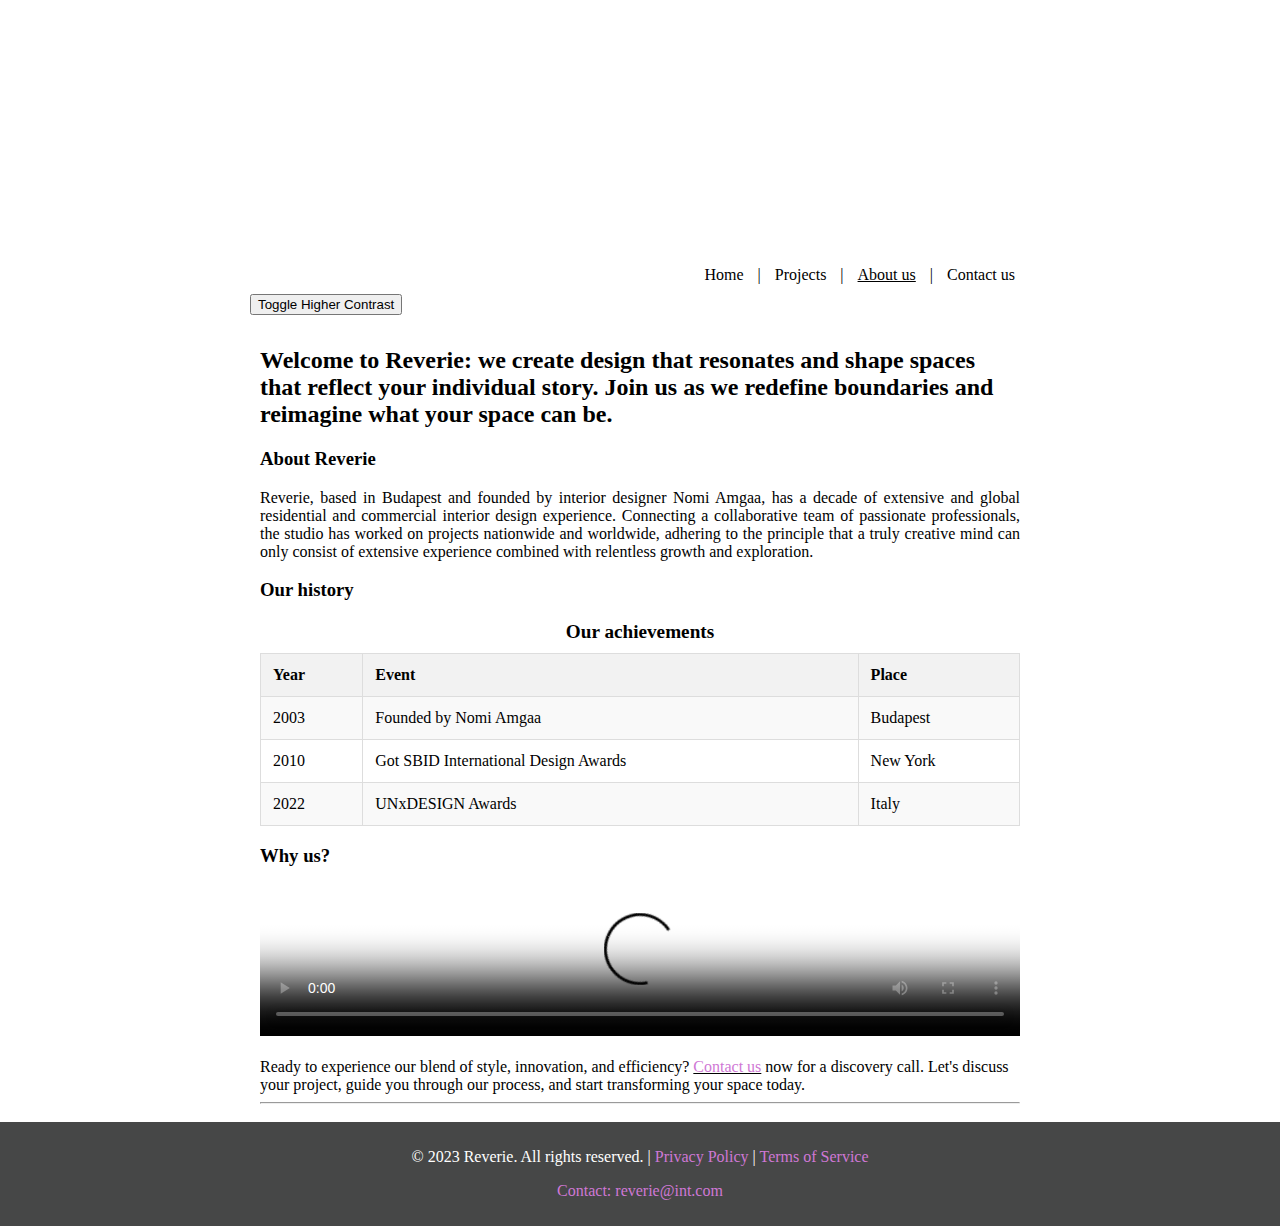
==== about_us.html @ 20a0ffb6 "Add files via upload" ====
<!DOCTYPE html>
<html lang="en">
<head>
    <meta charset="UTF-8">
    <meta name="viewport" content="width=device-width, initial-scale=1.0">
    <link rel="stylesheet" href="about_us.css">
    <link rel="stylesheet" href="visual.css">
    
    <!-- <style>
        
        header {
            display: flex;
            align-items: center;
            justify-content: space-between;
            background-image: url('pictures/homepage1.jpg'); 
            background-size: cover;
            background-position: center; 
            padding: 100px;
            color: white;
        }
        
        body {
            font-family: Arial, sans-serif;
            margin: 0 0 0 0; 
            padding: 0;
            overflow: hidden;
        }
        nav {
            background-color: white;
            padding: 5px;
            text-align: right;
        }

        nav a {
            color: black;
            text-decoration: none;
            padding: 5px;
            margin: 0 5px;
            display: inline-block;
        }

        main {
            padding: 10px;
        }
        
    </style> -->
    
    <title>About us</title>
</head>
<body>
    <div class="banner" img src="pictures/homepage2.jpg" alt="">
    </div>
    <!-- <img src="pictures/logo.png" alt="logo" class="logo" height="150"> -->
    <div class="content-container">
    <nav>
        <a href="index.html">Home</a> |
        <a href="projects.html">Projects</a> |
        <a href="about_us.html"><u>About us</u></a> |
        <a href="contact_us.html">Contact us</a>
    </nav>
    <button onclick="toggleVisualImpairment()">Toggle Higher Contrast</button>

            <script>
                function toggleVisualImpairment() {
                document.body.classList.toggle('visually-impaired');
                }

            </script>
    <header>
    </header>
    <main>
        <h2>Welcome to Reverie: we create design that resonates and shape spaces that reflect your individual story. Join us as we redefine boundaries and reimagine what your space can be.</h2>
        <section>
        <h3>About Reverie</h3>
        <article>
            <div class="justify-text">
                <p>Reverie, based in Budapest and founded by interior designer Nomi Amgaa, has a decade of extensive and global residential and commercial interior design experience. Connecting a collaborative team of passionate professionals, the studio has worked on projects nationwide and worldwide, adhering to the principle that a truly creative mind can only consist of extensive experience combined with relentless growth and exploration.</p>
            </div>
        </article>
        </section>
        <section>
        <h3>Our history</h3>
        <table caption="This table shows our past achievements in chronological order.">
            <caption>Our achievements</caption>
            <tr>
                <th scope="col">Year</th>
                <th scope="col">Event</th>
                <th scope="col">Place</th>
            </tr>
            <tr>
                <td>2003</td>
                <td>Founded by Nomi Amgaa</td>
                <td>Budapest</td>
            </tr>
            <tr>
                <td>2010</td>
                <td>Got SBID International Design Awards</td>
                <td>New York</td>
            </tr>
            <tr>
                <td>2022</td>
                <td>UNxDESIGN Awards</td>
                <td>Italy</td>
            </tr>
        </table>
        </section>
        <section>
        <h3>Why us?</h3>
        <video width=100% poster="poster.jpg" controls>
            <source src="ia.mov" type="video/mp4">
            Your browser does not support the video tag.
        </video>
        </section>
        <br>
        <aside>Ready to experience our blend of style, innovation, and efficiency? <u><a href="contact_us.html">Contact us</a></u> now for a discovery call. Let's discuss your project, guide you through our process, and start transforming your space today.</aside>
        <hr>
    </main>
    </div>
    <footer>
        <p>&copy; 2023 Reverie. All rights reserved. | <a href="https://www.facebook.com/" target="_blank">Privacy Policy</a> | <a href="https://www.instagram.com/" target="_blank">Terms of Service</a></p>        <p><a href="mailto:reverie@int.com">Contact: reverie@int.com</a></p>
    </footer>
</body>
</html>
---- about_us.css ----
* {
    box-sizing: border-box;
}
body {
    box-sizing: border-box;
    padding: 0;
    margin: 0;
    font-family: Arial, sans-serif;
    font-size: 16px;
}
header {
    color: white;
    text-align: center;
    padding: 1px;
    font-size: 150%;
}
h1 {
    font-size: 2em; 
}
nav {
    background-color: white;
    padding: 5px;
    text-align: right;
}
nav a {
    color: black;
    text-decoration: none;
    padding: 5px;
    margin: 0 5px;
    display: inline-block;
}

main {
    padding: 10px;
}
.grid-container {
    display: grid;
    grid-template-columns: repeat(auto-fill, minmax(200px, 1fr));
    gap: 10px;
    padding: 10px;
}

.grid-item {
    position: relative;
    overflow: hidden;
    border-radius: 8px;
}

.grid-item img {
    display: block;
    width: 100%;
    height: auto;
    border-radius: 8px;
}

.banner {
    width: 100%;
    height: 16rem;
    background-image: url('pictures/homepage1.jpg'); 
    background-size: cover;
    background-position: center; 
}
.content-container {
    font-family: Serif, sans-serif;
    margin: 0px 250px 0px 250px; 
    padding: 0;
}
table {
    width: 100%;
    border-collapse: collapse;
    margin-top: 20px;
}

caption {
    font-size: 1.2em;
    font-weight: bold;
    margin-bottom: 10px;
}

th, td {
    padding: 12px;
    text-align: left;
    border: 1px solid #ddd;
}

th {
    background-color: #f2f2f2;
}

tr:nth-child(even) {
    background-color: #f9f9f9;
}

.justify-text {
    text-align: justify;
}
footer {
    background-color: rgb(70, 71, 71);
    color: white;
    text-align: center;
    padding: 10px;
    bottom: 0;
    width: 100%;
    font-family: Serif, sans-serif;
}
a {
    color: #cf78d5;
    text-decoration: none;
}

a:hover {
    text-decoration: underline;
}
@media (max-width: 768px) {
    .content-container {
        margin: 15px;
    }
}

@media (max-width: 414px) {
    .content-container {
        margin: 10px;
    }
}
@media (min-width: 1200px) {
    .content-container {
        margin: 0 250px 0 250px;
    }
}
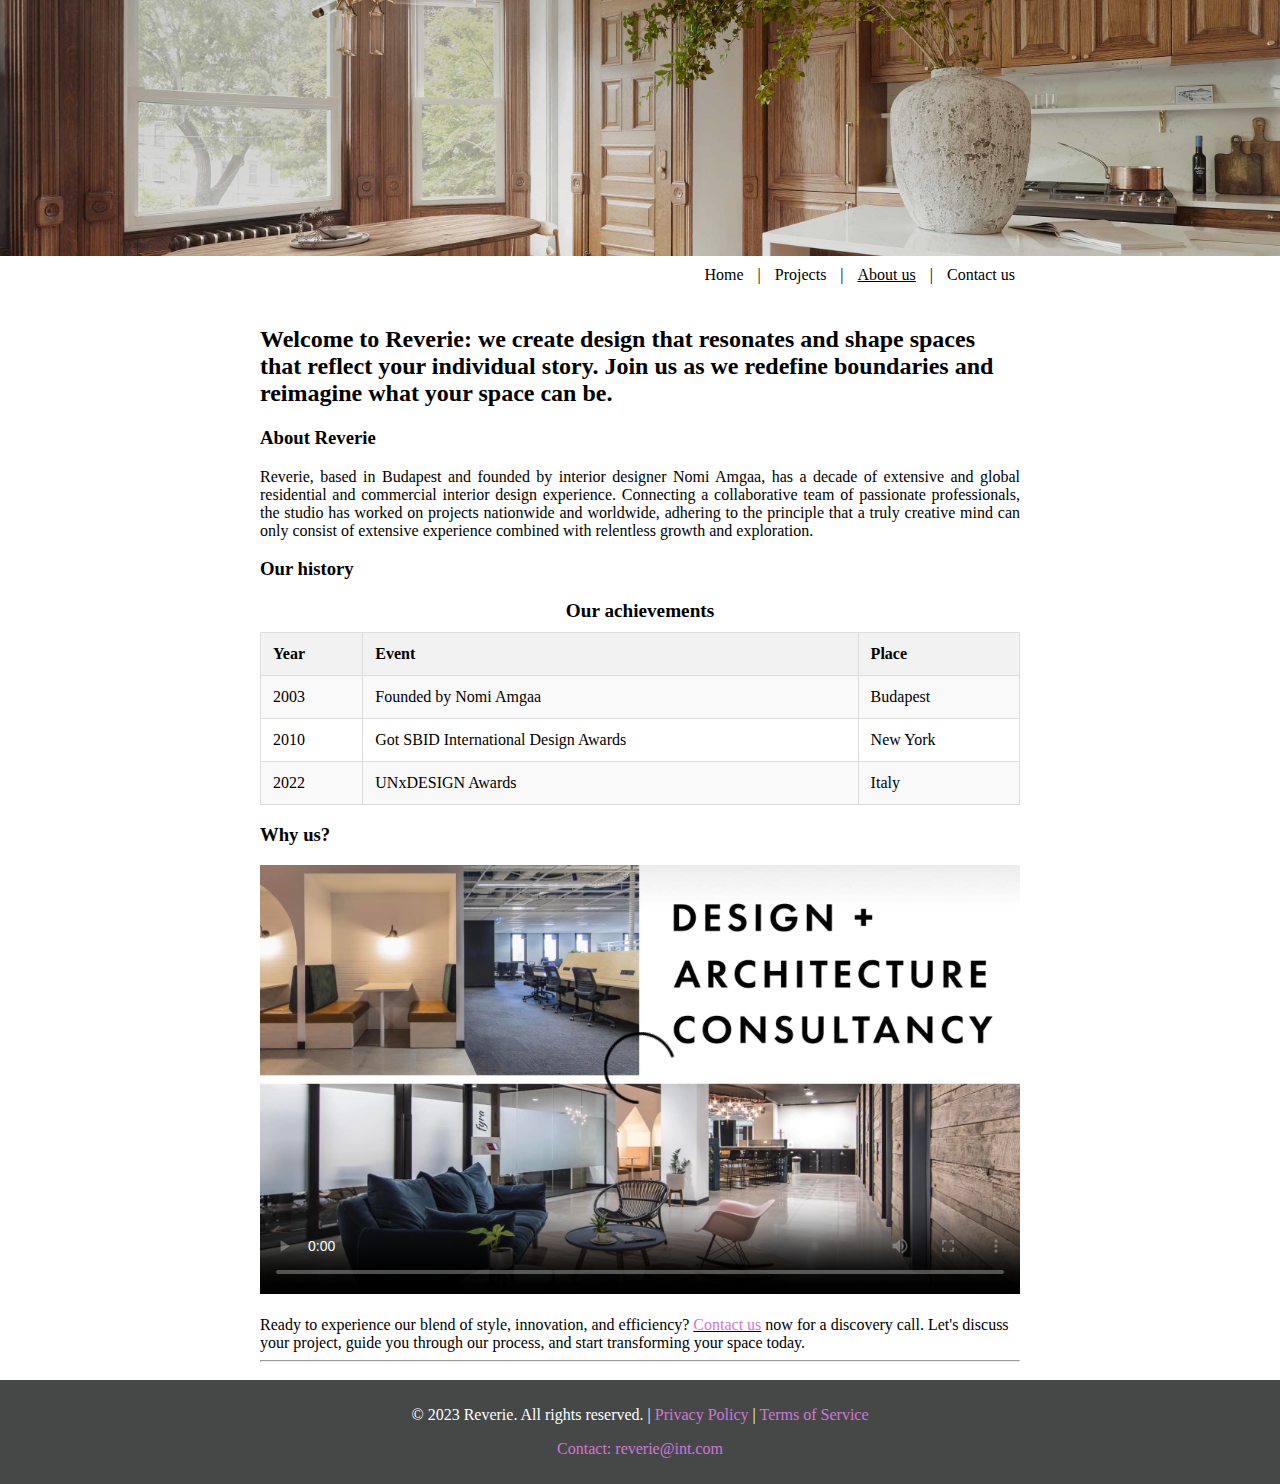
==== commit 9b362f29: "Update about_us.html" ====
--- a/about_us.html
+++ b/about_us.html
@@ -4,7 +4,6 @@
     <meta charset="UTF-8">
     <meta name="viewport" content="width=device-width, initial-scale=1.0">
     <link rel="stylesheet" href="about_us.css">
-    <link rel="stylesheet" href="visual.css">
     
     <!-- <style>
         
@@ -58,14 +57,7 @@
         <a href="about_us.html"><u>About us</u></a> |
         <a href="contact_us.html">Contact us</a>
     </nav>
-    <button onclick="toggleVisualImpairment()">Toggle Higher Contrast</button>
-
-            <script>
-                function toggleVisualImpairment() {
-                document.body.classList.toggle('visually-impaired');
-                }
-
-            </script>
+    
     <header>
     </header>
     <main>
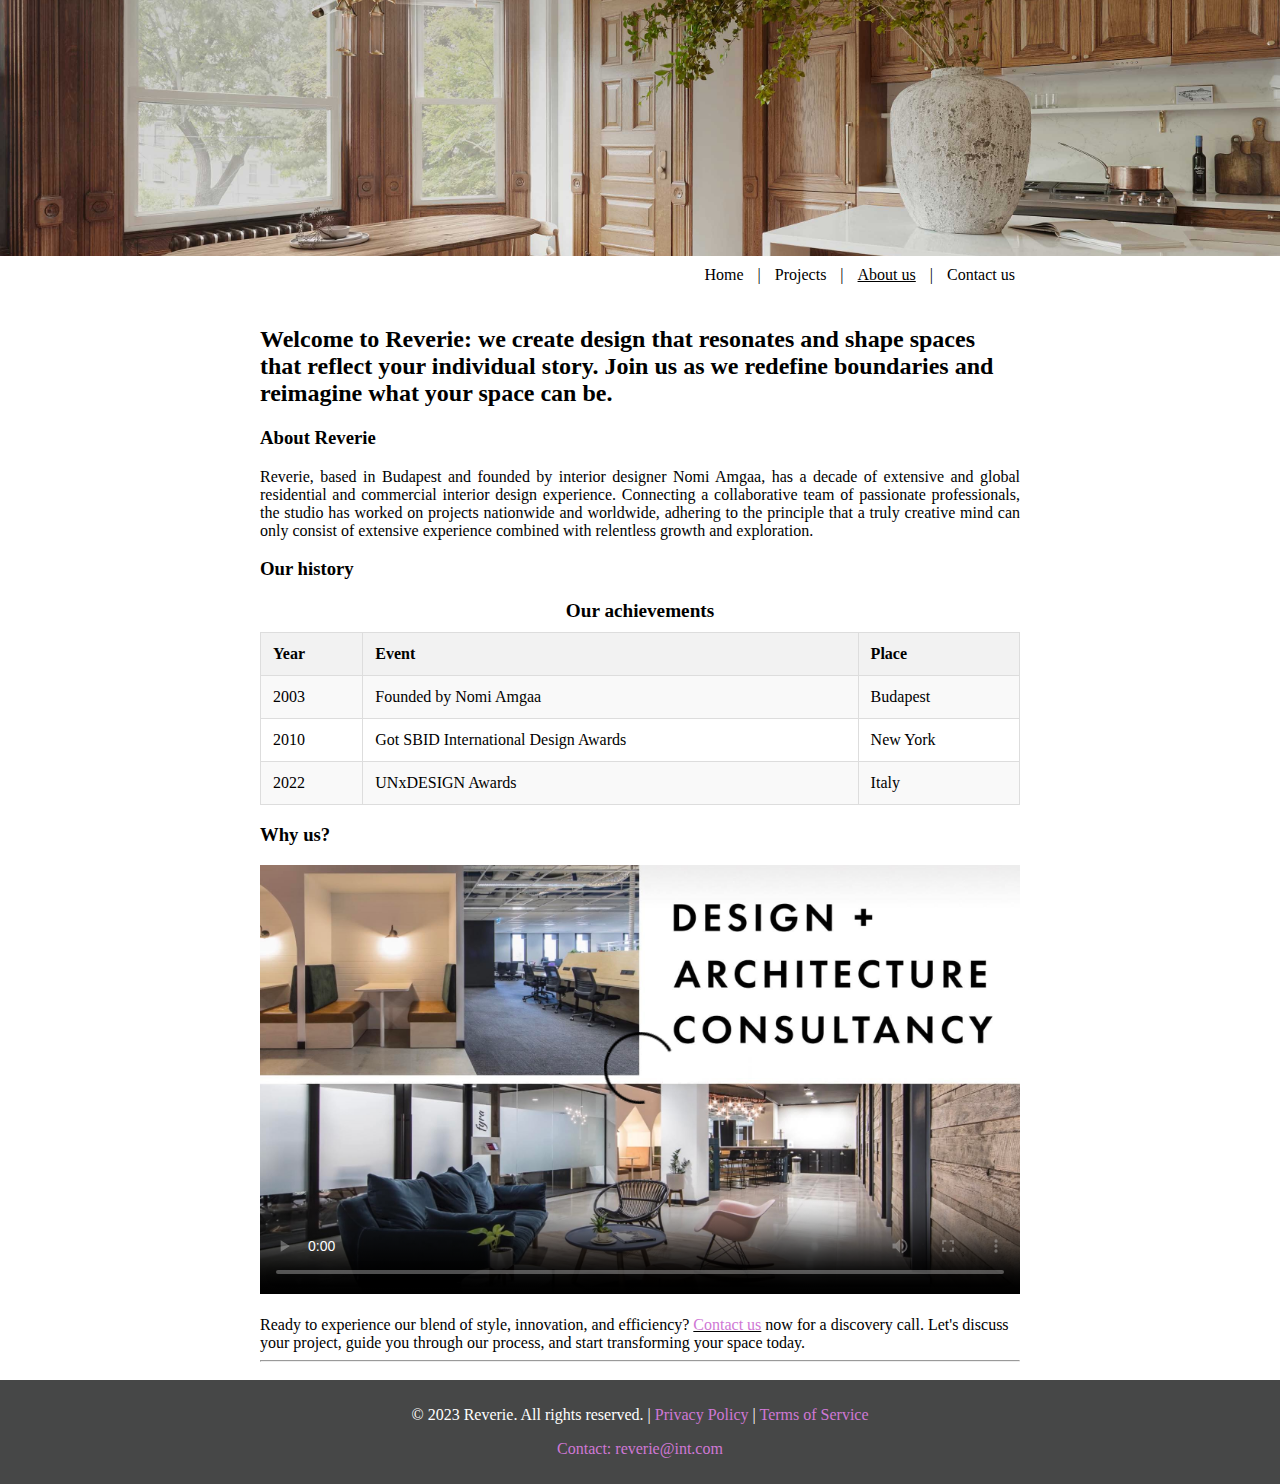
==== commit 089ea1e4: "Update about_us.html" ====
--- a/about_us.html
+++ b/about_us.html
@@ -99,7 +99,7 @@
         <section>
         <h3>Why us?</h3>
         <video width=100% poster="poster.jpg" controls>
-            <source src="ia.mov" type="video/mp4">
+            <source src="ia.mp4" type="video/mp4">
             Your browser does not support the video tag.
         </video>
         </section>
